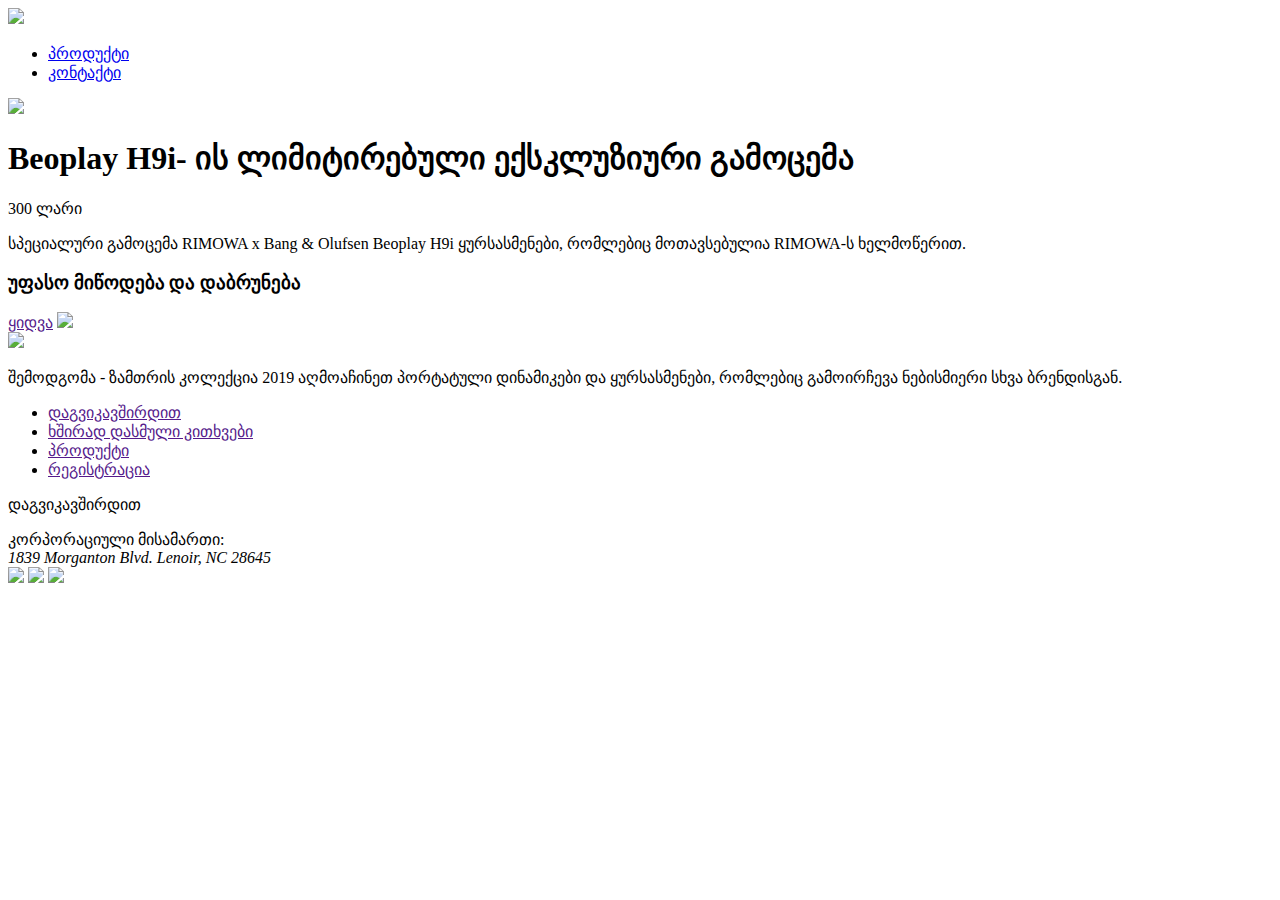
==== page 2.html @ e3efb627 "Add files via upload" ====
<!DOCTYPE html>
<html>

<head>
    <title>Final Procjet Page2</title>
    <link rel="stylesheet" type="text/css" href="css/style2.css">
</head>

<body>
    <header>
        <a href="index.html">
            <img src="images/logo-header.png">
        </a>
        <nav class="nav">
            <ul>
                <li>
                    <a href="#">პროდუქტი</a>
                </li>
                <li>
                    <a href="page3.html">კონტაქტი</a>
                </li>
            </ul>
        </nav>
    </header>
    <article>

        <img class="headphones" src="images/Rectangle 39.png">
        <div class="article div">
            <h1 class="article h1">Beoplay H9i- ის ლიმიტირებული ექსკლუზიური გამოცემა </h1>
            <p class="price">300 ლარი </p>
            <p>სპეციალური გამოცემა RIMOWA x Bang & Olufsen Beoplay H9i ყურსასმენები, რომლებიც მოთავსებულია RIMOWA-ს ხელმოწერით. </p>
            <h3>უფასო მიწოდება და დაბრუნება</h3>
            <div class="buy">
                <a href="">ყიდვა</a>
                <img src="images/cart.svg">
            </div>


        </div>
    </article>
    <footer>
        <div class="containter">


            <div class="footer-logo-div">
                <img src="images/logo-footer.png">
                <p>შემოდგომა - ზამთრის კოლექცია 2019 აღმოაჩინეთ პორტატული დინამიკები და ყურსასმენები, რომლებიც გამოირჩევა ნებისმიერი სხვა ბრენდისგან.</p>
            </div>

            <ul class="footer-list">
                <li><a href="">დაგვიკავშირდით</a></li>
                <li><a href="">ხშირად დასმული კითხვები</a></li>
                <li><a href="">პროდუქტი</a></li>
                <li><a href="">რეგისტრაცია</a></li>
            </ul>



            <div class="address">
                <p>დაგვიკავშირდით</p>
                <span>კორპორაციული მისამართი:</span>
                <address><span>1839 Morganton Blvd.</span>
			Lenoir, NC 28645</address>
            </div>
        </div>

        <div class="socials">
            <a href="#!"><img src="images/fb.svg"></a>
            <a href="#!"><img src="images/insta.svg"></a>
            <a href="#!"><img src="images/twitter.svg"></a>
        </div>
    </footer>
</body>

</html>
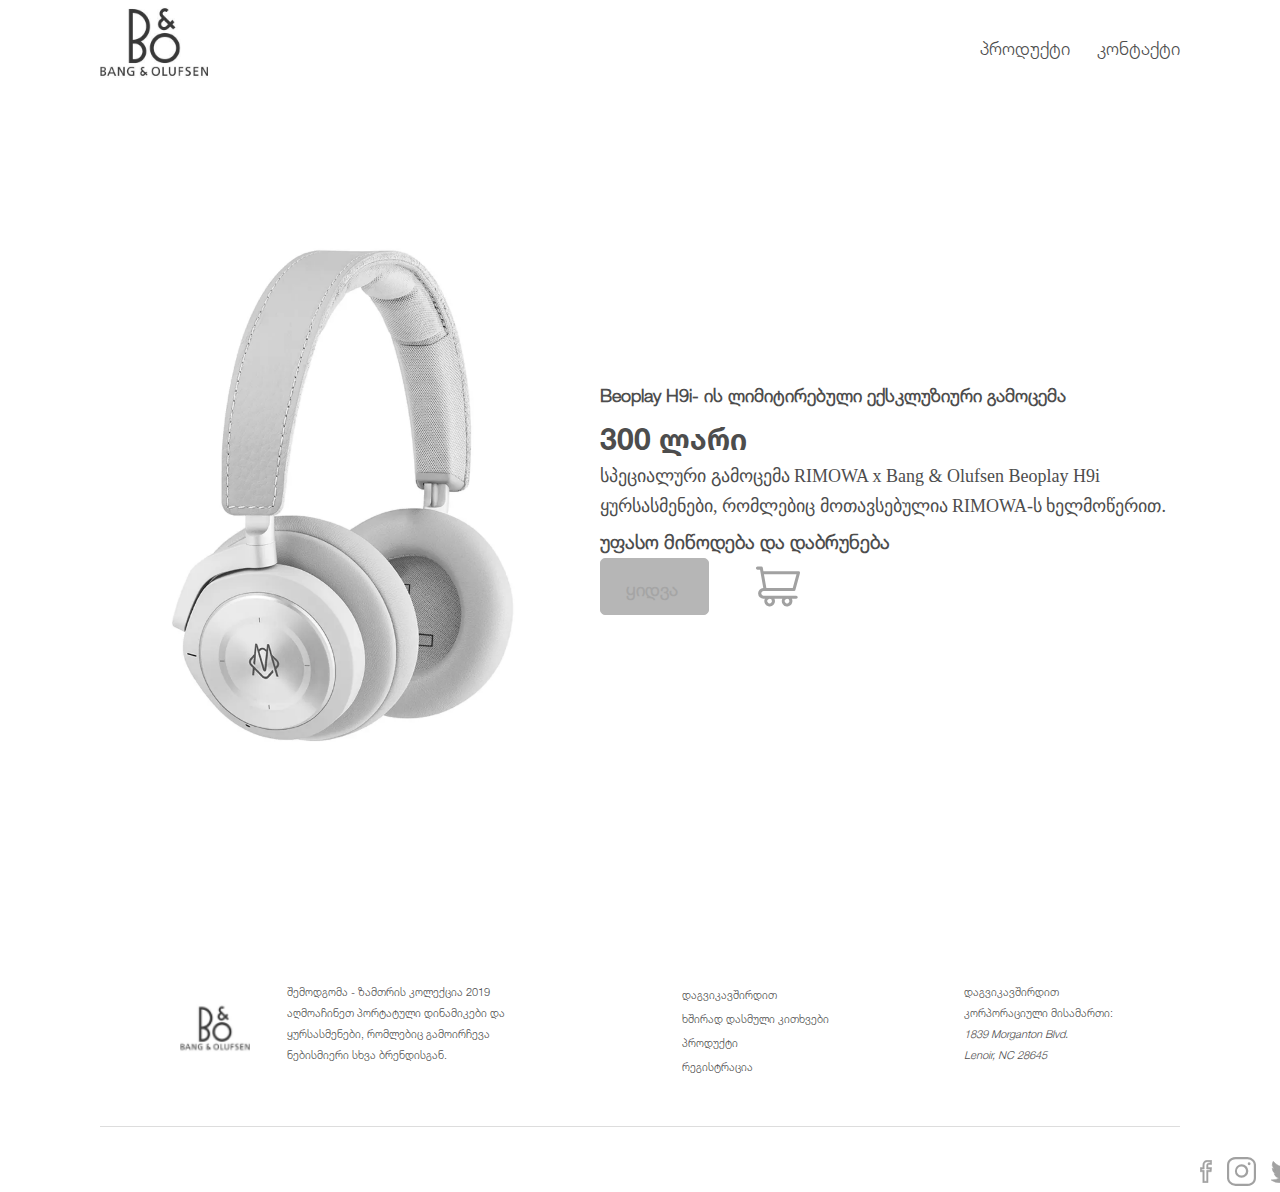
==== commit fcfabc1c: "Update page 2.html" ====
--- a/page 2.html
+++ b/page 2.html
@@ -3,13 +3,13 @@
 
 <head>
     <title>Final Procjet Page2</title>
-    <link rel="stylesheet" type="text/css" href="css/style2.css">
+    <link rel="stylesheet" type="text/css" href="access/css/style2.css">
 </head>
 
 <body>
     <header>
         <a href="index.html">
-            <img src="images/logo-header.png">
+            <img src="access/images/logo-header.png">
         </a>
         <nav class="nav">
             <ul>
@@ -24,7 +24,7 @@
     </header>
     <article>
 
-        <img class="headphones" src="images/Rectangle 39.png">
+        <img class="headphones" src="access/images/Rectangle 39.png">
         <div class="article div">
             <h1 class="article h1">Beoplay H9i- ის ლიმიტირებული ექსკლუზიური გამოცემა </h1>
             <p class="price">300 ლარი </p>
@@ -32,7 +32,7 @@
             <h3>უფასო მიწოდება და დაბრუნება</h3>
             <div class="buy">
                 <a href="">ყიდვა</a>
-                <img src="images/cart.svg">
+                <img src="access/images/cart.svg">
             </div>
 
 
@@ -43,7 +43,7 @@
 
 
             <div class="footer-logo-div">
-                <img src="images/logo-footer.png">
+                <img src="access/images/logo-footer.png">
                 <p>შემოდგომა - ზამთრის კოლექცია 2019 აღმოაჩინეთ პორტატული დინამიკები და ყურსასმენები, რომლებიც გამოირჩევა ნებისმიერი სხვა ბრენდისგან.</p>
             </div>
 
@@ -65,9 +65,9 @@
         </div>
 
         <div class="socials">
-            <a href="#!"><img src="images/fb.svg"></a>
-            <a href="#!"><img src="images/insta.svg"></a>
-            <a href="#!"><img src="images/twitter.svg"></a>
+            <a href="#!"><img src="access/images/fb.svg"></a>
+            <a href="#!"><img src="access/images/insta.svg"></a>
+            <a href="#!"><img src="access/images/twitter.svg"></a>
         </div>
     </footer>
 </body>
--- a/access/css/style2.css
+++ b/access/css/style2.css
@@ -0,0 +1,173 @@
+@font-face {
+    font-family: neune_bold;
+    src: url('../fonts/helvetica_neue_bold.ttf');
+}
+
+@font-face {
+    font-family: neue_roman;
+    src: url('../fonts/helvetica_neue_roman.ttf');
+}
+
+@font-face {
+    font-family: light;
+    src: url('../fonts/helvetica_neue_light.ttf');
+}
+
+* {
+    box-sizing: border-box;
+    text-decoration: none;
+    list-style-type: none;
+    margin: 0;
+    padding: 0;
+    font-family: light;
+    color: #4d4d4d;
+}
+
+body {
+    max-width: 1080px;
+    margin: 0 auto;
+}
+
+header {
+    margin-top: 10px;
+    display: flex;
+    justify-content: space-between;
+    height: 70px;
+    align-items: center;
+}
+
+.nav ul {
+    width: 200px;
+    display: flex;
+    justify-content: space-between;
+}
+
+.nav ul li a {
+    font-size: 18px;
+}
+
+.article h1 {
+    font-size: 18px;
+}
+
+article {
+    display: flex;
+    flex-direction: row;
+    align-items: center;
+    height: calc(100vh - 70px)
+}
+
+article p {
+    font-family: HelveticaNeue-UltraLigCondObl;
+    font-size: 18px;
+    font-weight: normal;
+    font-stretch: normal;
+    font-style: normal;
+    line-height: 1.67;
+    letter-spacing: normal;
+    text-align: left;
+    color: #4d4d4d;
+}
+
+.price {
+    font-size: 30px;
+    font-family: neune_bold;
+}
+
+.buy {
+    width: 200px;
+    display: flex;
+    justify-content: space-between;
+}
+
+.buy a {
+    border: 1px solid #707070;
+    padding: 10px 30px 10px 25px;
+    border-radius: 5px;
+    background-color: #707070;
+    opacity: .5;
+    font-size: 18px;
+    font-weight: bold;
+}
+
+.headphones {
+    width: 500px;
+}
+
+
+}
+footer {
+    position: absolute;
+    left: 0;
+    right: 0;
+    background-color: #f2f2f2;
+    height: 330px;
+    z-index: -1;
+}
+.containter {
+    display: flex;
+    justify-content: space-around;
+    margin-top: 70px;
+    border-bottom: 1px solid #DDDDDD;
+    padding-bottom: 50px;
+}
+.footer-logo-div {
+    display: flex;
+    width: 380px;
+    justify-content: space-between;
+}
+.footer-logo-div p {
+    width: 260px;
+    font-size: 11px;
+}
+.footer-list li a {
+    font-size: 11px;
+}
+.footer-list {
+    line-height: 20px;
+}
+address {
+    display: flex;
+    flex-direction: column;
+    font-size: 11px
+}
+.address {
+    font-size: 11px;
+}
+.socials {
+    width: 100px;
+    display: flex;
+    flex-direction: row;
+    justify-content: space-between;
+    align-items: center;
+    align-self: flex-start;
+    margin-left: 1100px;
+    margin-top: 30px;
+}
+@media screen and (max-width: 480px) {
+    .nav {
+        display: none;
+    }
+    
+    .headphones {
+        width: 250px;
+    }
+    
+    article {
+        flex-direction: column;
+    }
+    
+    .socials {
+        flex-direction: column;
+        margin-left: 250px;
+        margin-top: -187px;
+    }
+    
+    .containter {
+        flex-direction: column;
+    }
+    
+    footer {
+        margin-top: 130px;
+    }
+}